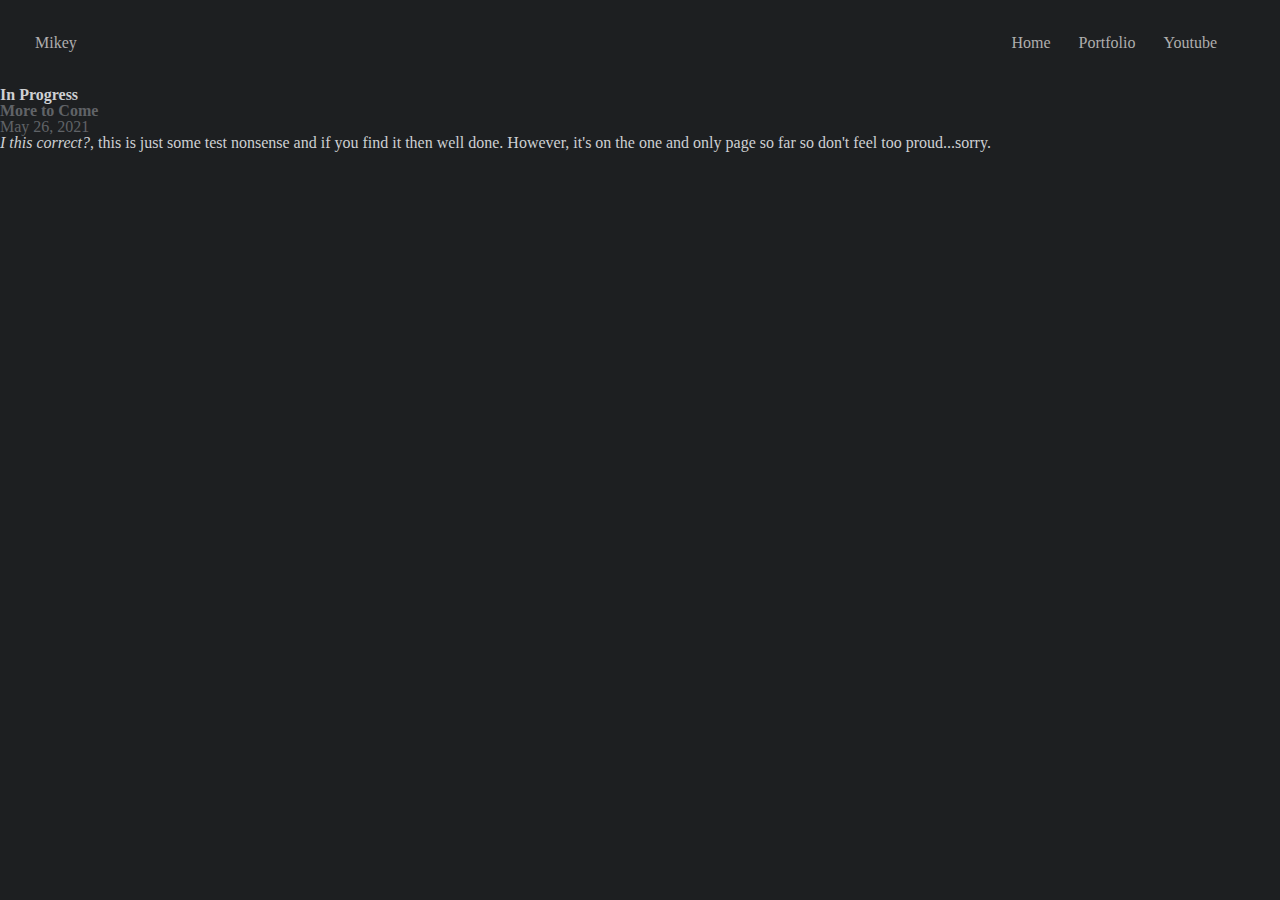
==== index.html @ c8fac40a "Made edits to index and style to get going in better direction." ====
<!DOCTYPE html>
<html>
  <head>
    <title>Mikey</title>
    <meta charset="UTF-8">
    <link rel="stylesheet" href="https://fonts.googleapis.com/css?family=Roboto:400,400i,500,500i,700,700i,900,900i">
    <link rel="stylesheet" href="css/style.css">

  </head>



  <body>
    <nav>
      <ul class="main-nav">

          <li><a href="#">Mikey</a></li>
          <li class="push"><a href="#">Home</a></li> &nbsp; &nbsp; &nbsp; &nbsp;
          <li><a href="#">Portfolio</a></li> &nbsp; &nbsp; &nbsp; &nbsp;
          <li><a href="#">Youtube</a></li> &nbsp; &nbsp; &nbsp; &nbsp;

      </ul>
    </nav>

    <!-- Main Content -->
    <h1>In Progress</h1>
    <h2 class="index-h2">More to Come</h2>

    <time datetime="05-26-2021">May 26, 2021</time>
    <p>
      <em>I this correct?</em>, this is just some test nonsense and if you find it
      then well done. However, it's on the one and only page so far so don't
      feel too proud...sorry.
    </p>


  </body>

</html>
---- css/style.css ----
/*
html5doctor.com Reset Stylesheet
v1.6.1
Last Updated: 2010-09-17
Author: Richard Clark - http://richclarkdesign.com
Twitter: @rich_clark
*/

html, body, div, span, object, iframe,
h1, h2, h3, h4, h5, h6, p, blockquote, pre,
abbr, address, cite, code,
del, dfn, em, img, ins, kbd, q, samp,
small, strong, sub, sup, var,
b, i,
dl, dt, dd, ol, ul, li,
fieldset, form, label, legend,
table, caption, tbody, tfoot, thead, tr, th, td,
article, aside, canvas, details, figcaption, figure,
footer, header, hgroup, menu, nav, section, summary,
time, mark, audio, video {
    margin:0;
    padding:0;
    border:0;
    outline:0;
    font-size:100%;
    vertical-align:baseline;
    background:transparent;
}

body {
    line-height:1;
}

article,aside,details,figcaption,figure,
footer,header,hgroup,menu,nav,section {
    display:block;
}

nav ul {
    list-style:none;
}

blockquote, q {
    quotes:none;
}

blockquote:before, blockquote:after,
q:before, q:after {
    content:'';
    content:none;
}

a {
    margin:0;
    padding:0;
    font-size:100%;
    vertical-align:baseline;
    background:transparent;
}

/* change colours to suit your needs */
ins {
    background-color:#ff9;
    color:#000;
    text-decoration:none;
}

/* change colours to suit your needs */
mark {
    background-color:#ff9;
    color:#000;
    font-style:italic;
    font-weight:bold;
}

del {
    text-decoration: line-through;
}

abbr[title], dfn[title] {
    border-bottom:1px dotted;
    cursor:help;
}

table {
    border-collapse:collapse;
    border-spacing:0;
}

/* change border colour to suit your needs */
hr {
    display:block;
    height:1px;
    border:0;
    border-top:1px solid #cccccc;
    margin:1em 0;
    padding:0;
}

input, select {
    vertical-align:middle;
}


/* Mikey's Edits Below */


body {
  background: #1d1f21;
}

h1 {
  color: #ced0d3;
}

.index-h2 {
  color: #606367;
}

time {
  color: #606367;
}

p {
  color: #ced0d3;
}




.main-nav {
  display: flex;
  padding: 35px;
}

/* This little push class was used to split the navbar in the way I have it currently*/
.push {
    margin-left: auto;
}


/* This part does the color transition when hovered on.*/

.main-nav li {

    border-bottom: 1px solid transparent;
    transition: border-bottom 0.5s;
}


.main-nav a {
    color: #afaeae;
    text-decoration: none;
    transition: color 0.5s;
}


.main-nav a:hover {
    color: black;
}
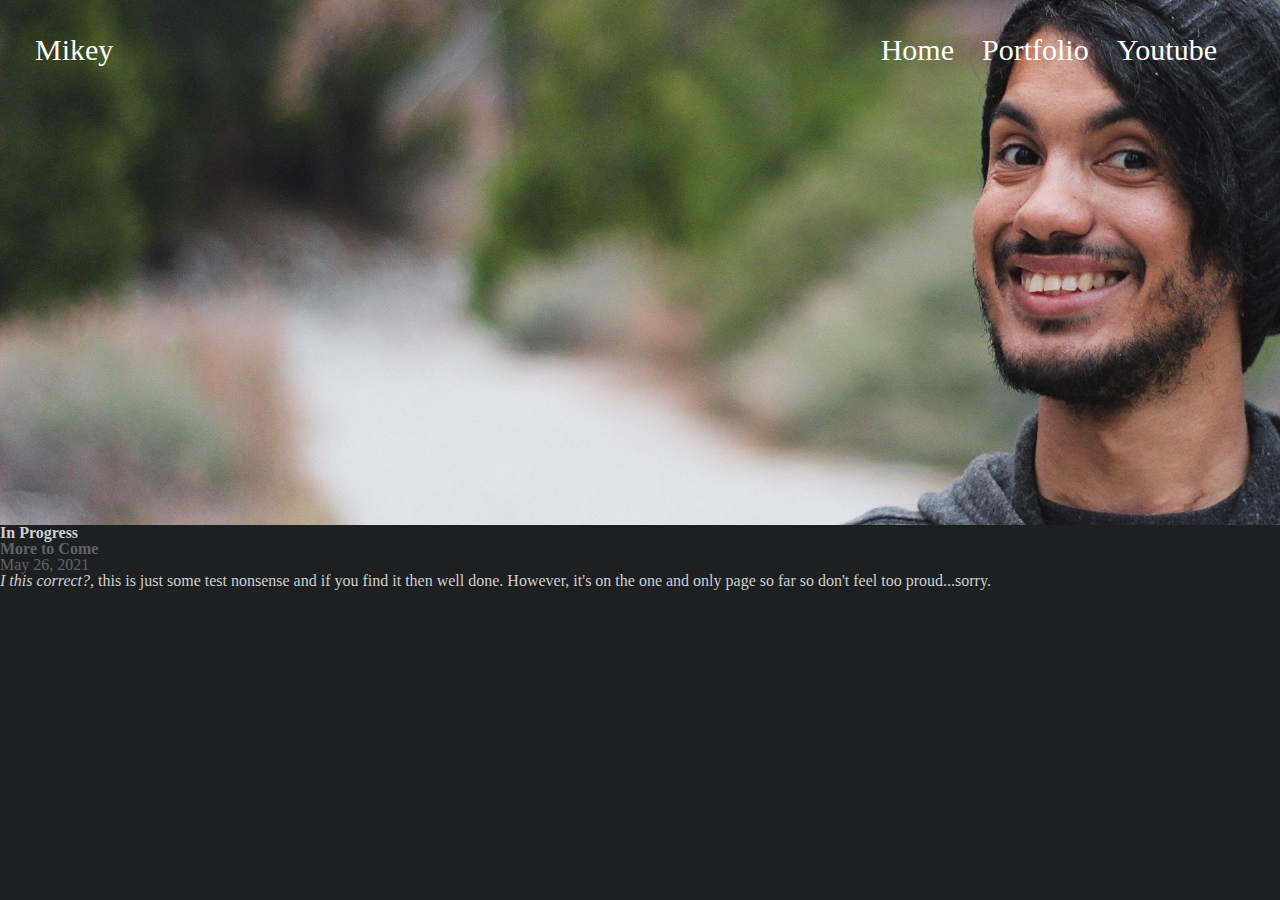
==== commit b90183e4: "Added header background image...me." ====
--- a/index.html
+++ b/index.html
@@ -11,18 +11,23 @@
 
 
   <body>
-    <nav>
-      <ul class="main-nav">
+    <!-- Main Content -->
+    <div class="header_img">
 
-          <li><a href="#">Mikey</a></li>
-          <li class="push"><a href="#">Home</a></li> &nbsp; &nbsp; &nbsp; &nbsp;
-          <li><a href="#">Portfolio</a></li> &nbsp; &nbsp; &nbsp; &nbsp;
-          <li><a href="#">Youtube</a></li> &nbsp; &nbsp; &nbsp; &nbsp;
+      <div class="row logo-container-div align-items-center justify-content-center">
+        <div class="logo-wrapper col-auto">
+          <ul class="main-nav">
 
-      </ul>
-    </nav>
+              <li><a href="#">Mikey</a></li>
+              <li class="push"><a href="#">Home</a></li> &nbsp; &nbsp; &nbsp; &nbsp;
+              <li><a href="#">Portfolio</a></li> &nbsp; &nbsp; &nbsp; &nbsp;
+              <li><a href="#">Youtube</a></li> &nbsp; &nbsp; &nbsp; &nbsp;
 
-    <!-- Main Content -->
+          </ul>
+        </div>
+      </div>
+    </div>
+
     <h1>In Progress</h1>
     <h2 class="index-h2">More to Come</h2>
 
--- a/css/style.css
+++ b/css/style.css
@@ -147,9 +147,16 @@
     transition: border-bottom 0.5s;
 }
 
+ul {
+  list-style-type: none;
+}
+
+
+
 
 .main-nav a {
-    color: #afaeae;
+    font-size: 30px;
+    color: #ffffff;
     text-decoration: none;
     transition: color 0.5s;
 }
@@ -158,3 +165,14 @@
 .main-nav a:hover {
     color: black;
 }
+
+
+/* header background */
+.header_img {
+  height: 525px;
+  width: 100%;
+  background-image: url("../images/me.jpg");
+  background-position: 0%, 0%, 50%, 50%;
+  background-attachment: scroll, fixed;
+  background-size: auto, cover;
+}
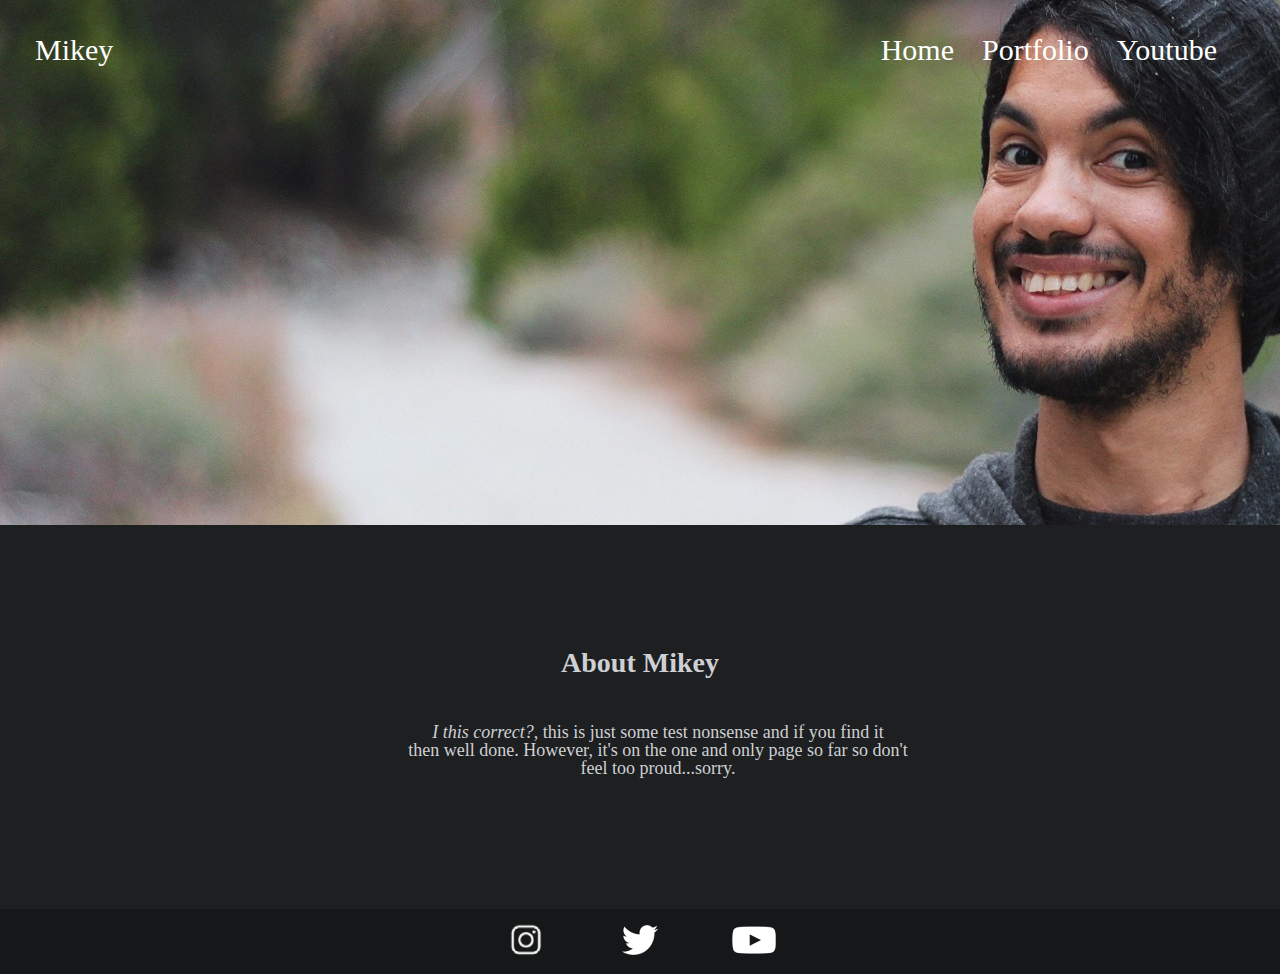
==== commit 28a53a76: "Centered body content and added link nav footer." ====
--- a/index.html
+++ b/index.html
@@ -28,15 +28,24 @@
       </div>
     </div>
 
-    <h1>In Progress</h1>
-    <h2 class="index-h2">More to Come</h2>
+    <div class="block-content">
+      <h1>About Mikey</h1>
 
-    <time datetime="05-26-2021">May 26, 2021</time>
-    <p>
-      <em>I this correct?</em>, this is just some test nonsense and if you find it
-      then well done. However, it's on the one and only page so far so don't
-      feel too proud...sorry.
-    </p>
+
+      <p style="white-space:pre-wrap;">
+        <em>I this correct?</em>, this is just some test nonsense and if you find it
+        then well done. However, it's on the one and only page so far so don't
+        feel too proud...sorry.
+      </p>
+    </div>
+
+    <footer>
+      <nav class="social">
+        <a href="https://instagram.com/shpoopdy/"><img src="images/insta.png"></a>
+        <a href="https://twitter.com/Shpoopdy"><img src="images/twitter.png"></a>
+        <a href="https://youtube.com/channel/UC02kS-ikApfU0FT1NnmNhKw"><img src="images/tubes.png"></a>
+      </nav>
+    </footer>
 
 
   </body>
--- a/css/style.css
+++ b/css/style.css
@@ -126,6 +126,31 @@
 }
 
 
+.block-content {
+  margin: auto;
+  text-align: center;
+  width: auto;
+  height: auto;
+  padding: 96px 32px;
+}
+
+.block-content h1 {
+  display: block;
+  font-size: 28px;
+  margin-top: 1em;
+  margin-bottom: 1em;
+  margin-left: 0;
+  margin-right: 0;
+}
+
+.block-content p {
+  display: block;
+  font-size: 18px;
+  margin-top: 1em;
+  margin-bottom: 1em;
+  margin-left: 0;
+  margin-right: 0;
+}
 
 
 .main-nav {
@@ -176,3 +201,16 @@
   background-attachment: scroll, fixed;
   background-size: auto, cover;
 }
+
+
+/* footer */
+
+footer {
+  width: auto;
+  height: auto;
+  background-color: #161719;
+}
+
+.social {
+  text-align: center;
+}
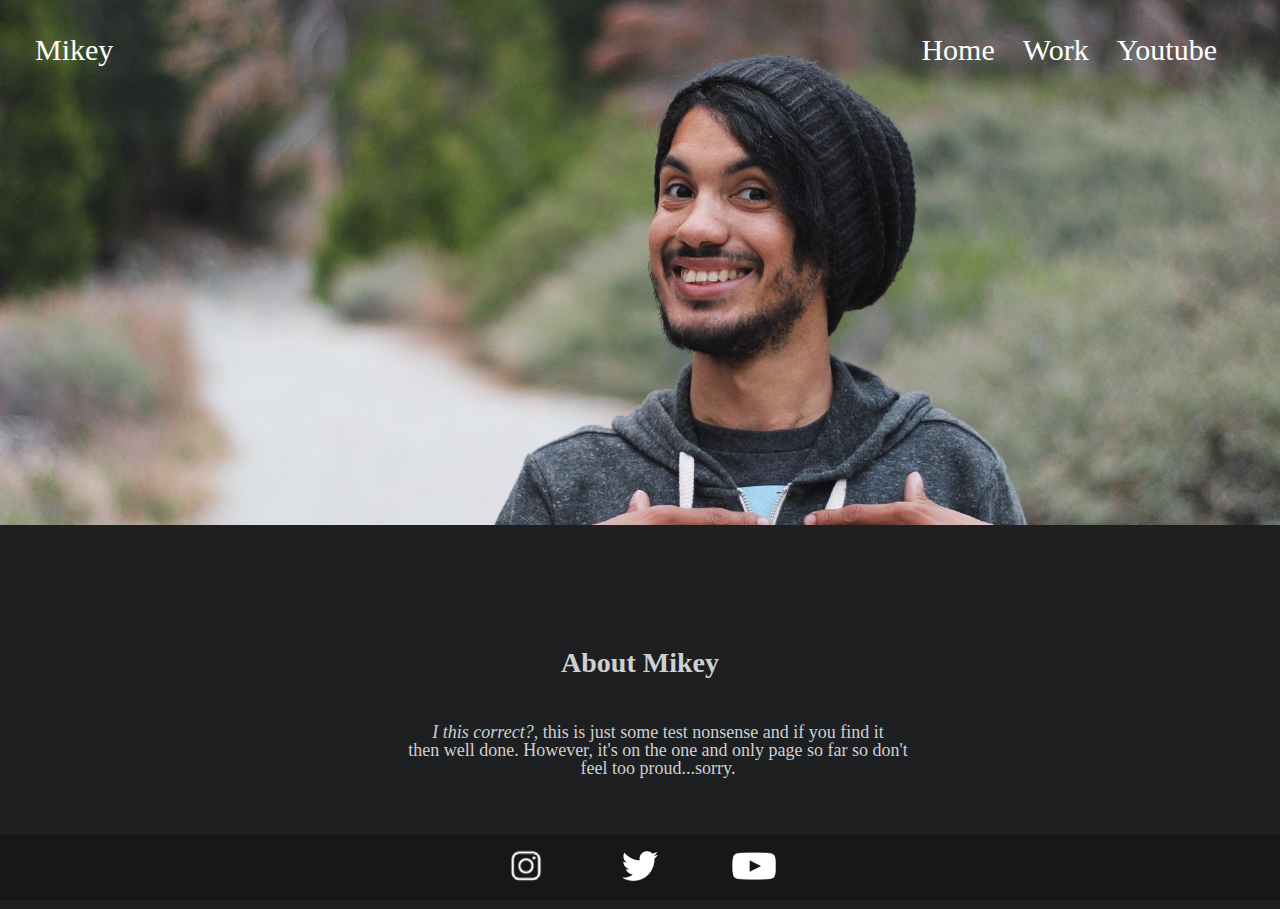
==== commit 67878364: "Renamed one nave link." ====
--- a/index.html
+++ b/index.html
@@ -20,7 +20,7 @@
 
               <li><a href="#">Mikey</a></li>
               <li class="push"><a href="#">Home</a></li> &nbsp; &nbsp; &nbsp; &nbsp;
-              <li><a href="#">Portfolio</a></li> &nbsp; &nbsp; &nbsp; &nbsp;
+              <li><a href="#">Work</a></li> &nbsp; &nbsp; &nbsp; &nbsp;
               <li><a href="#">Youtube</a></li> &nbsp; &nbsp; &nbsp; &nbsp;
 
           </ul>
--- a/css/style.css
+++ b/css/style.css
@@ -197,17 +197,20 @@
   height: 525px;
   width: 100%;
   background-image: url("../images/me.jpg");
-  background-position: 0%, 0%, 50%, 50%;
+  background-repeat: no-repeat;
+  background-position: 0%, 0%, 0%, 0%;
   background-attachment: scroll, fixed;
-  background-size: auto, cover;
+  background-size:cover;
 }
 
 
 /* footer */
 
 footer {
-  width: auto;
-  height: auto;
+  display: block;
+  width: 100%;
+  bottom: 0;
+  position: fixed;
   background-color: #161719;
 }
 
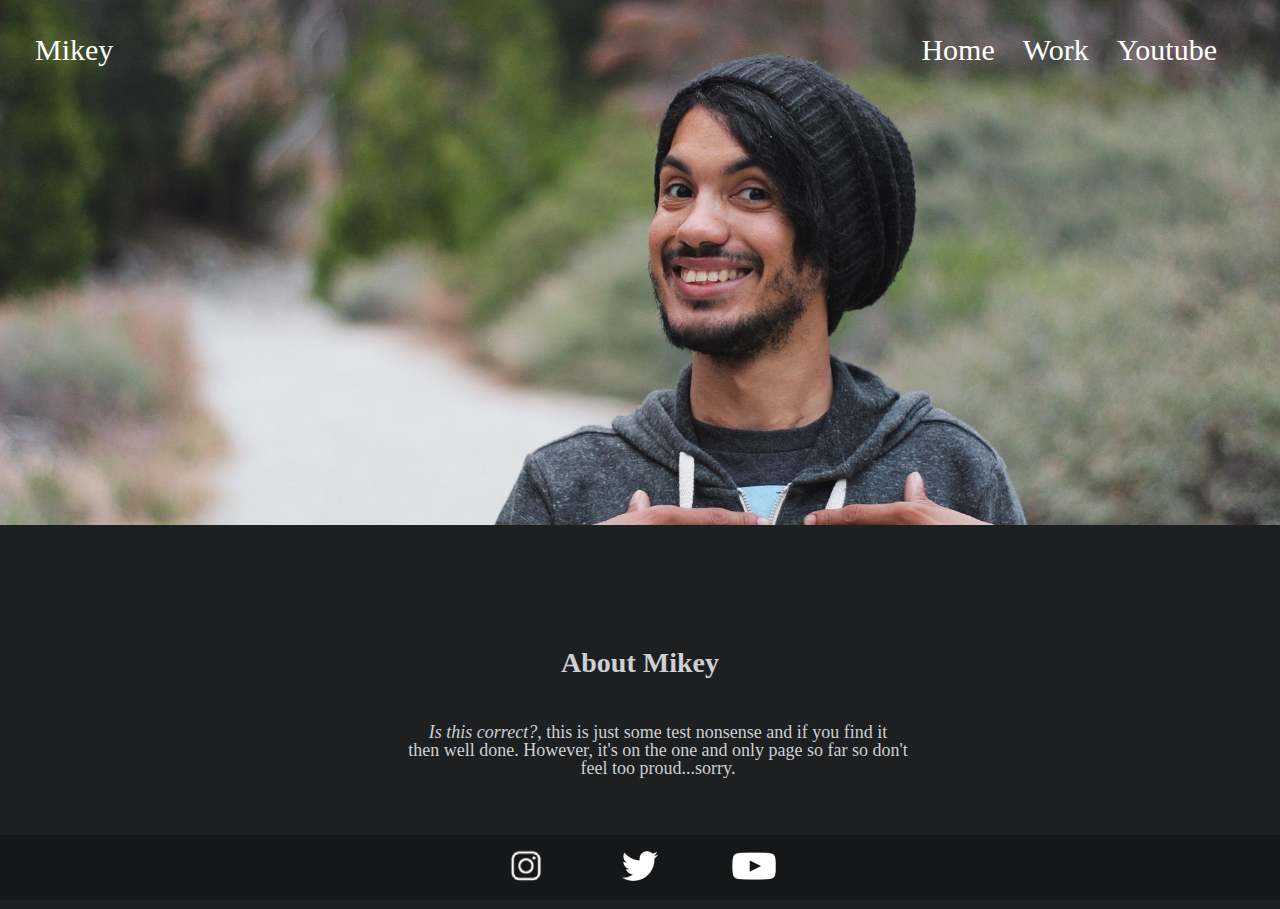
==== commit 3d2c8451: "Fix typo" ====
--- a/index.html
+++ b/index.html
@@ -1,5 +1,5 @@
 <!DOCTYPE html>
-<html>
+<html lang="en" dir="ltr">
   <head>
     <title>Mikey</title>
     <meta charset="UTF-8">
@@ -33,7 +33,7 @@
 
 
       <p style="white-space:pre-wrap;">
-        <em>I this correct?</em>, this is just some test nonsense and if you find it
+        <em>Is this correct?</em>, this is just some test nonsense and if you find it
         then well done. However, it's on the one and only page so far so don't
         feel too proud...sorry.
       </p>
@@ -41,9 +41,9 @@
 
     <footer>
       <nav class="social">
-        <a href="https://instagram.com/shpoopdy/"><img src="images/insta.png"></a>
-        <a href="https://twitter.com/Shpoopdy"><img src="images/twitter.png"></a>
-        <a href="https://youtube.com/channel/UC02kS-ikApfU0FT1NnmNhKw"><img src="images/tubes.png"></a>
+        <a href="https://instagram.com/shpoopdy/" target="_blank"><img src="images/insta.png"></a>
+        <a href="https://twitter.com/Shpoopdy" target="_blank"><img src="images/twitter.png"></a>
+        <a href="https://youtube.com/channel/UC02kS-ikApfU0FT1NnmNhKw" target="_blank"><img src="images/tubes.png"></a>
       </nav>
     </footer>
 
--- a/css/style.css
+++ b/css/style.css
@@ -126,6 +126,29 @@
 }
 
 
+.wrapper {
+  margin: 0 auto;
+  width: 1000px;
+}
+
+.videowrapper {
+  position: relative;
+  padding-bottom: 56.25%;
+  padding-top: 25px;
+  height: 0px;
+}
+
+.videowrapper iframe {
+  position: absolute;
+  left: 0px;
+  top: 0px;
+  right: 0px;
+  bottom: 0px;
+  height: 100%;
+  width: 100%;
+}
+
+
 .block-content {
   margin: auto;
   text-align: center;
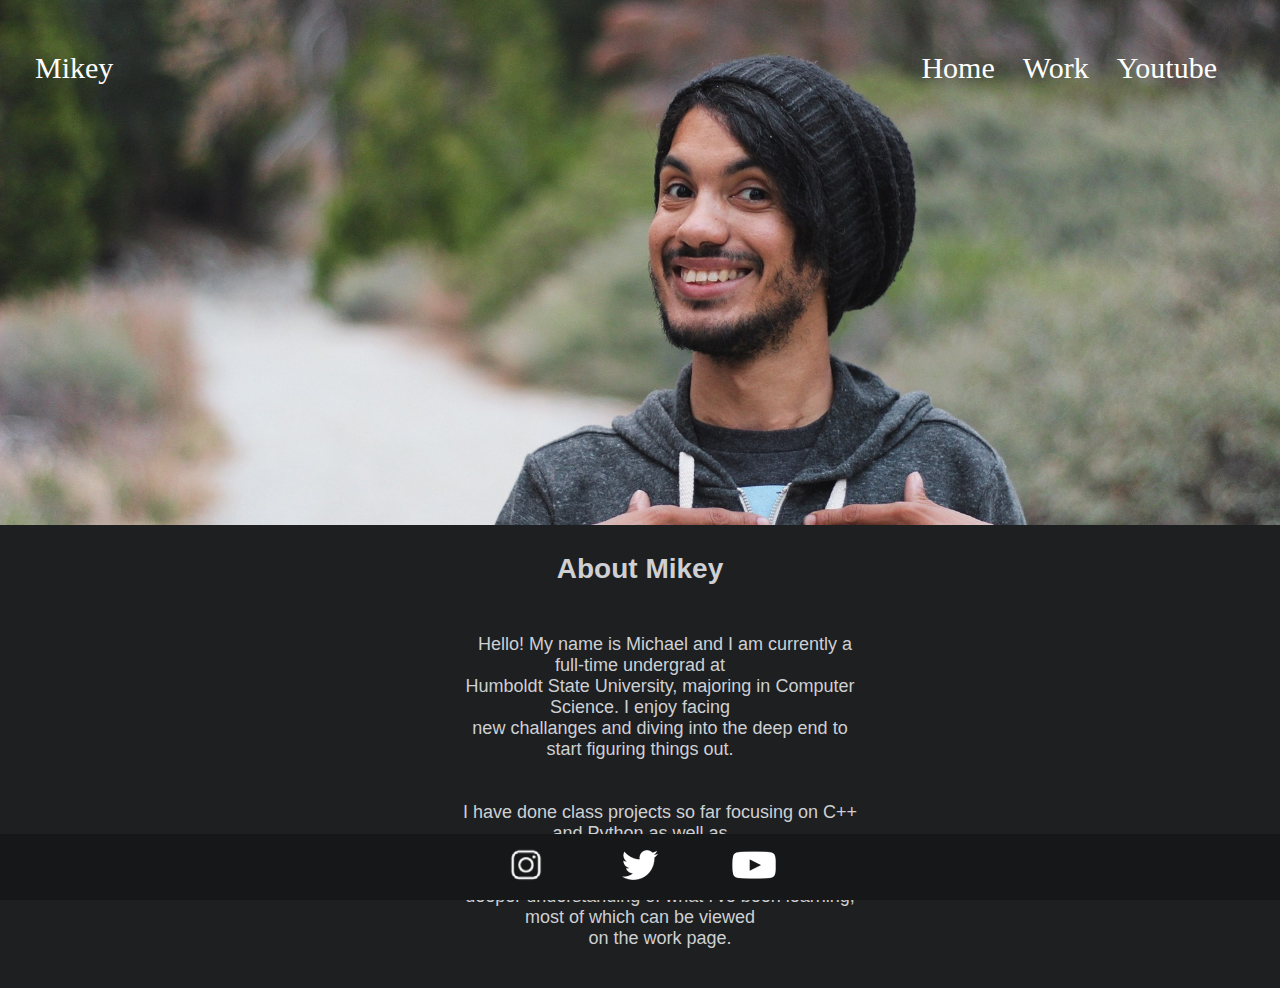
==== commit 411f9edf: "Adjust body size and stylings" ====
--- a/index.html
+++ b/index.html
@@ -33,9 +33,14 @@
 
 
       <p style="white-space:pre-wrap;">
-        <em>Is this correct?</em>, this is just some test nonsense and if you find it
-        then well done. However, it's on the one and only page so far so don't
-        feel too proud...sorry.
+          Hello! My name is Michael and I am currently a full-time undergrad at
+        Humboldt State University, majoring in Computer Science. I enjoy facing
+        new challanges and diving into the deep end to start figuring things out.
+        <br>
+        I have done class projects so far focusing on C++ and Python as well as
+        having some personal projects outside of class that have allowed me to gain a
+        deeper understanding of what I've been learning, most of which can be viewed
+        on the work page.
       </p>
     </div>
 
--- a/css/style.css
+++ b/css/style.css
@@ -1,115 +1,12 @@
-/*
-html5doctor.com Reset Stylesheet
-v1.6.1
-Last Updated: 2010-09-17
-Author: Richard Clark - http://richclarkdesign.com
-Twitter: @rich_clark
-*/
-
-html, body, div, span, object, iframe,
-h1, h2, h3, h4, h5, h6, p, blockquote, pre,
-abbr, address, cite, code,
-del, dfn, em, img, ins, kbd, q, samp,
-small, strong, sub, sup, var,
-b, i,
-dl, dt, dd, ol, ul, li,
-fieldset, form, label, legend,
-table, caption, tbody, tfoot, thead, tr, th, td,
-article, aside, canvas, details, figcaption, figure,
-footer, header, hgroup, menu, nav, section, summary,
-time, mark, audio, video {
-    margin:0;
-    padding:0;
-    border:0;
-    outline:0;
-    font-size:100%;
-    vertical-align:baseline;
-    background:transparent;
-}
-
 body {
-    line-height:1;
-}
-
-article,aside,details,figcaption,figure,
-footer,header,hgroup,menu,nav,section {
-    display:block;
-}
-
-nav ul {
-    list-style:none;
-}
-
-blockquote, q {
-    quotes:none;
-}
-
-blockquote:before, blockquote:after,
-q:before, q:after {
-    content:'';
-    content:none;
-}
-
-a {
-    margin:0;
-    padding:0;
-    font-size:100%;
-    vertical-align:baseline;
-    background:transparent;
-}
-
-/* change colours to suit your needs */
-ins {
-    background-color:#ff9;
-    color:#000;
-    text-decoration:none;
-}
-
-/* change colours to suit your needs */
-mark {
-    background-color:#ff9;
-    color:#000;
-    font-style:italic;
-    font-weight:bold;
-}
-
-del {
-    text-decoration: line-through;
-}
-
-abbr[title], dfn[title] {
-    border-bottom:1px dotted;
-    cursor:help;
-}
-
-table {
-    border-collapse:collapse;
-    border-spacing:0;
-}
-
-/* change border colour to suit your needs */
-hr {
-    display:block;
-    height:1px;
-    border:0;
-    border-top:1px solid #cccccc;
-    margin:1em 0;
-    padding:0;
-}
-
-input, select {
-    vertical-align:middle;
-}
-
-
-/* Mikey's Edits Below */
-
-
-body {
+  margin: 0;
+  width: auto;
+  height: auto;
   background: #1d1f21;
 }
 
 h1 {
+  font-family: Arial, Helvetica, sans-serif;
   color: #ced0d3;
 }
 
@@ -122,7 +19,10 @@
 }
 
 p {
+  text-align: center;
   color: #ced0d3;
+  font-family: Arial, Helvetica, sans-serif;
+  font-size: 16px;
 }
 
 
@@ -152,9 +52,11 @@
 .block-content {
   margin: auto;
   text-align: center;
-  width: auto;
+  width: 35%;
   height: auto;
-  padding: 96px 32px;
+  padding-top: 525px;
+  padding-left: 32px;
+  padding-right: 32px;
 }
 
 .block-content h1 {
@@ -174,6 +76,8 @@
   margin-left: 0;
   margin-right: 0;
 }
+
+
 
 
 .main-nav {
@@ -215,15 +119,22 @@
 }
 
 
+
 /* header background */
 .header_img {
   height: 525px;
   width: 100%;
+  position: absolute;
   background-image: url("../images/me.jpg");
   background-repeat: no-repeat;
   background-position: 0%, 0%, 0%, 0%;
   background-attachment: scroll, fixed;
-  background-size:cover;
+  background-size: cover;
+}
+
+
+.header_img::after {
+  clear: both;
 }
 
 
